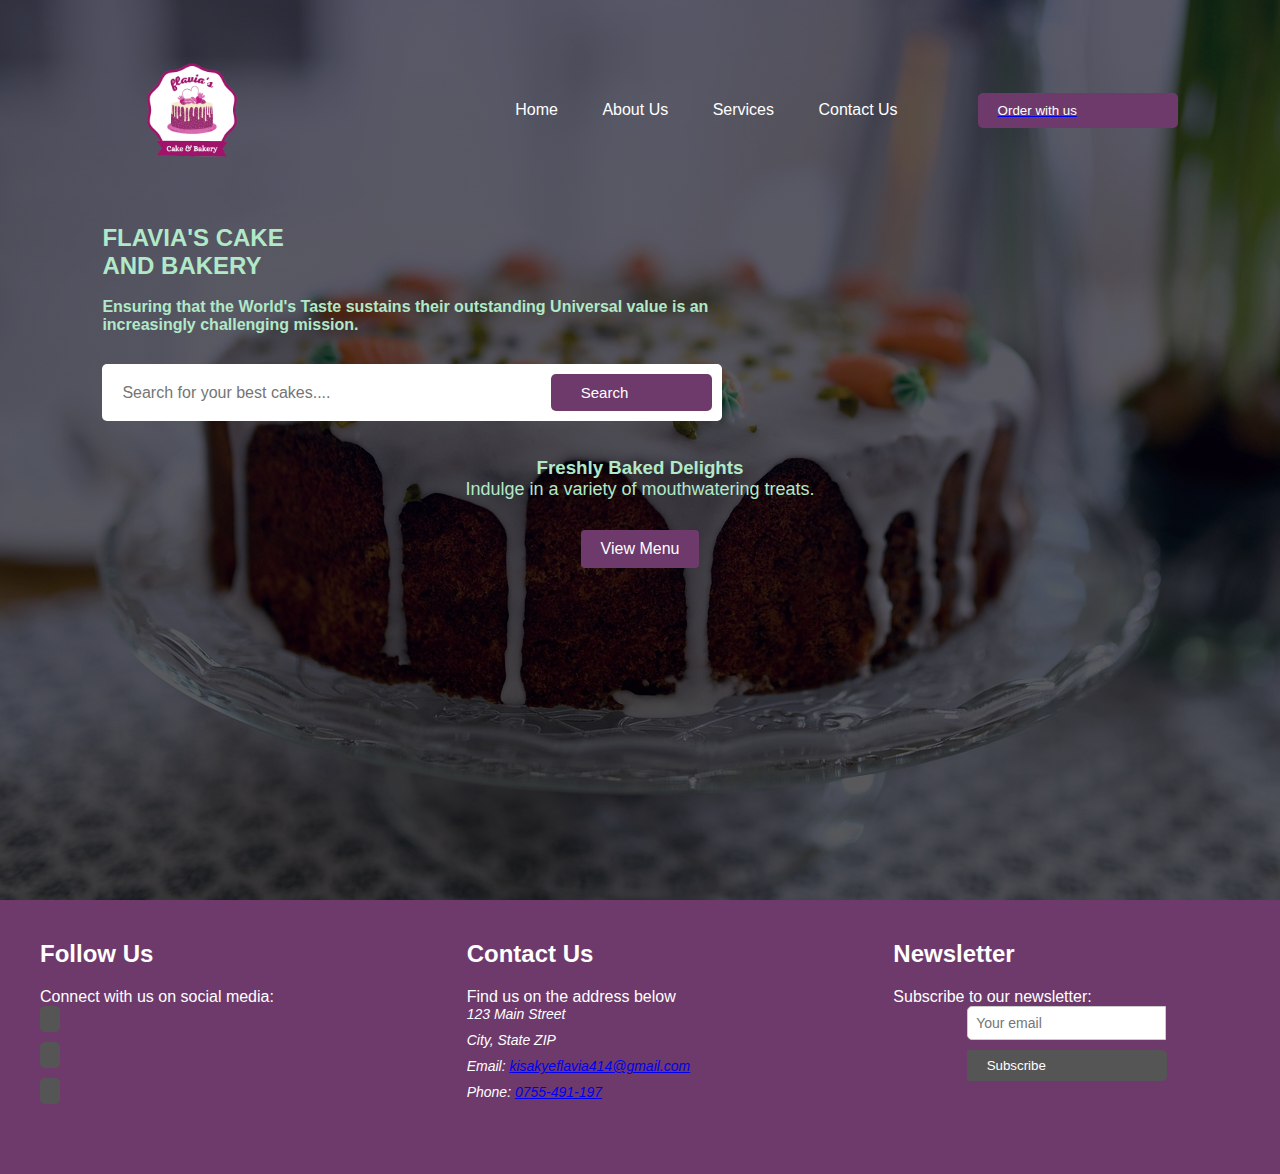
==== index.html @ bac3c1d1 "changes in all pages" ====
<!DOCTYPE html>
<html>
    <head>
        <link href='https://unpkg.com/boxicons@2.1.4/css/boxicons.min.css' rel='stylesheet'>

        <title>FLAVIA'S CAKE AND BAKERY</title>
        <link rel="stylesheet" href="style.css">
        
    </head>
<body>
    <div class="container">
        <nav>
            <img src="images/1-removebg-preview.png" class="logo">
            <ul>
               <li><a href="index.html">Home</a></li>
               <li><a href="about.html">About Us</a></li>
               <li><a href="services.html">Services</a></li>
               <li><a href="contact.html">Contact Us</a></li>
            </ul>
            <a href="contact.html"><button class="button">Order with us</button></a>
        </nav>
        <div class="content">
                <h2>FLAVIA'S CAKE<br> AND BAKERY</h2>
                <br>
                <b><p>Ensuring that the World's Taste sustains their outstanding
                Universal value is an increasingly challenging mission. </p></b>
                <form>
                    <input type="text" placeholder="Search for your best cakes....">
                    <button type="submit" class="button">Search</button>
                </form>
        </div>
        <br>
        <br>
        <div class="hero">
            <h3>Freshly Baked Delights</h3>
            <p>Indulge in a variety of mouthwatering treats.</p>
            <a href="services.html" class="cta-button">View Menu</a>
        </div>
    </div>
        
    <footer class="footer">
        <div class="footer-column">
            <h2>Follow Us</h2>
            <p>Connect with us on social media:</p>
            <ul class="social-media">
                <li><a href="https://www.facebook.com/" class="social-icon"><i class="bx bx1-facebook"></i></a></li>
                <li><a href="https://twitter.com/KisakyeFlavia26" class="social-icon"><i class="bx bx1-twitter"></i></a></li>
                <li><a href="https://www.instagram.com/flavia.kisakye.414/" class="social-icon"><i class="bx bx1-instagram"></i></a></li>
            </ul>
        </div>
        <div class="footer-column">
            <h2>Contact Us</h2>
            <p>Find us on the address below</p>
            <address>
                <p>123 Main Street</p>
                <p>City, State ZIP</p>
                <p>Email: <a href="mailto:info@example.com">kisakyeflavia414@gmail.com</a></p>
                <p>Phone: <a href="tel:+256755491197">0755-491-197</a></p>
            </address>
        </div>
        <div class="footer-column">
            <h2>Newsletter</h2>
            <p>Subscribe to our newsletter:</p>
            <form class="newsletter-form">
                <input type="email" placeholder="Your email" class="newsletter-input">
                <button type="submit" class="button newsletter-button">Subscribe</button>
            </form>
        </div>
      
    </footer>
</body>
</html>
---- style.css ----
* {
    margin: 0;
    padding: 0;
    box-sizing: border-box;
    font-family: 'poppins', sans-serif;
}

.container {
    width: 100%;
    min-height: 100vh;
    background-image: linear-gradient(rgba(0,0, 22, 0.65), rgba(0, 0,0, 0.65)), url(images/cake-4890393_1280.jpg);
    background-size: cover;
    background-position: center;
    padding: 10px 8%;
    
}

nav {
    width: 100%;
    display: flex;
    align-items: center;
    justify-content: space-between;
    padding: 10px 0;
}
.logo{
    width: 180px;
    cursor: pointer;
}
nav ul{
    list-style: none;
    width: 100%;
    text-align: right;
    padding-right: 60px;
}
nav ul li{
    display: inline-block;
    margin: 10px 20px;
}
nav ul li a{
    color: #fff;
    text-decoration: none;
}
nav ul li a:hover{
    padding: 10px 20px;
    border: 0;
    outline: 0;
    border-radius: 5px;
    background: rgba(188, 76, 188, 0.933);
    width: 200px;
    text-align: center;
}
.button{
        display: flex;
        /* align-items: center; */
        padding: 10px 20px;
        border: 0;
        outline: 0;
        border-radius: 5px;
        background: #6e3a6c;
        color: #fff;
        font-weight: 500;
        cursor: pointer;
        width: 200px;
        text-align: center;

}
.content{
    margin-top: 14px;
    color: #b1e9c8;
    max-width: 620px;
}
.content h1{
    font-size: 70px;
    font-weight: 600;
    line-height: 85px;
    margin-bottom: 25px;
}
.content form{
    display: flex;
    align-items: center;
    background: #fff;
    border-radius: 5px;
    padding: 10px;
    margin-top: 30px;
}
.content form input{
    border: 0;
    outline: 0;
    width: 100%;
    font-size: 16px;
    padding-left: 10px;
}
.content form .button{
    font-size: 15px;
    padding: 10px 30px
}
.hero {
    text-align: center;
    color: #b1e9c8;
}

.hero h2 {
    font-size: 36px;
    margin-bottom: 20px;
}

.hero p {
    font-size: 18px;
    margin-bottom: 30px;
}

.cta-button {
    display: inline-block;
    padding: 10px 20px;
    background-color: #6e3a6c;
    color: #fff;
    border: none;
    border-radius: 4px;
    text-decoration: none;
    transition: background-color 0.3s;
}

.cta-button:hover {
    background-color: #e67e22;
}



/* ... your existing CSS ... */

/* ... your existing CSS ... */

.footer {
    background-color: #6e3a6c;
    color: #fff;
    padding: 40px 0;
    display: flex;
    justify-content: space-around;
}

.footer-column {
    flex-basis: calc(33.33% - 40px);
    padding: 0 20px;
    margin-bottom: 20px;
}

.footer h2 {
    margin-bottom: 20px;
    font-size: 24px;
    flex-wrap: wrap;
}

address p, .social-icon, .newsletter-input {
    margin-bottom: 10px;
    font-size: 14px;
}

.social-media {
    list-style: none;
    padding: 0;
}

.social-icon {
    display: inline-block;
    padding: 5px 10px;
    background-color: #555;
    color: #fff;
    text-decoration: none;
    border-radius: 5px;
    margin-right: 10px;
}

.newsletter-form {
    display: flex;
    align-items: center;
    flex-direction: column;
}

.newsletter-input {
    flex-grow: 1;
    padding: 8px;
    border: 1px solid #ccc;
    border-radius: 5px 0 0 5px;
    margin-bottom: 10px;
}

.newsletter-button {
    border-radius: 0 5px 5px 0;
    padding: 8px 20px;
    background-color: #555;
    border: none;
    color: #fff;
    cursor: pointer;
}
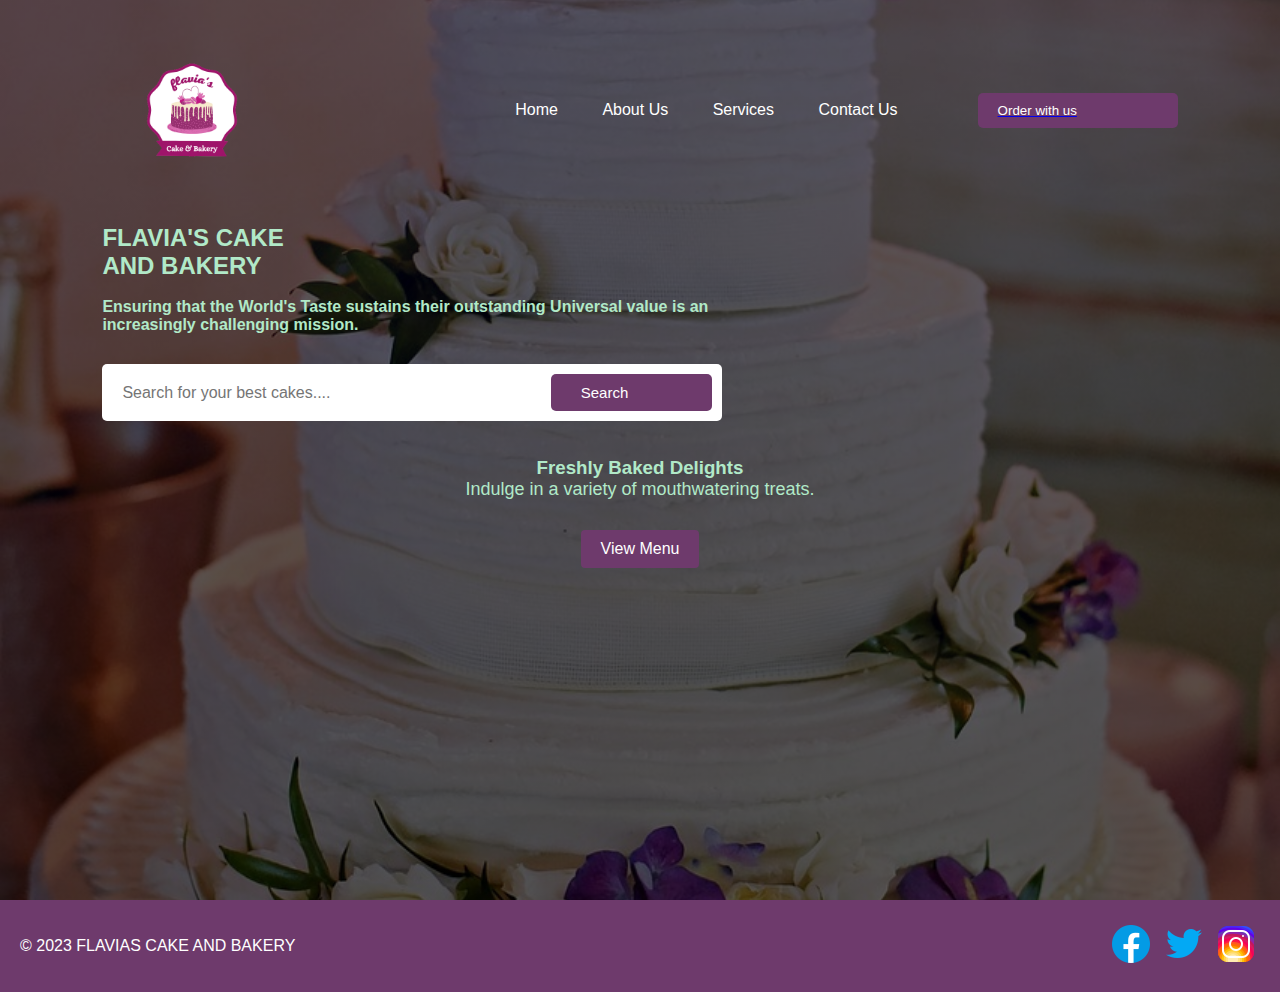
==== commit 21d8c2b0: "changes in al pages" ====
--- a/index.html
+++ b/index.html
@@ -1,7 +1,6 @@
 <!DOCTYPE html>
 <html>
     <head>
-        <link href='https://unpkg.com/boxicons@2.1.4/css/boxicons.min.css' rel='stylesheet'>
 
         <title>FLAVIA'S CAKE AND BAKERY</title>
         <link rel="stylesheet" href="style.css">
@@ -39,34 +38,14 @@
     </div>
         
     <footer class="footer">
-        <div class="footer-column">
-            <h2>Follow Us</h2>
-            <p>Connect with us on social media:</p>
-            <ul class="social-media">
-                <li><a href="https://www.facebook.com/" class="social-icon"><i class="bx bx1-facebook"></i></a></li>
-                <li><a href="https://twitter.com/KisakyeFlavia26" class="social-icon"><i class="bx bx1-twitter"></i></a></li>
-                <li><a href="https://www.instagram.com/flavia.kisakye.414/" class="social-icon"><i class="bx bx1-instagram"></i></a></li>
-            </ul>
+        <div>
+          &copy; 2023 FLAVIAS CAKE AND BAKERY
         </div>
-        <div class="footer-column">
-            <h2>Contact Us</h2>
-            <p>Find us on the address below</p>
-            <address>
-                <p>123 Main Street</p>
-                <p>City, State ZIP</p>
-                <p>Email: <a href="mailto:info@example.com">kisakyeflavia414@gmail.com</a></p>
-                <p>Phone: <a href="tel:+256755491197">0755-491-197</a></p>
-            </address>
+        <div class="social-icons">
+          <a href="#"><img src="images/icons8-facebook-48.png" alt="Facebook"></a>
+      <a href="#"><img src="images/icons8-twitter-48.png" alt="Twitter"></a>
+      <a href="#"><img src="images/icons8-instagram-48.png" alt="Instagram"></a>
         </div>
-        <div class="footer-column">
-            <h2>Newsletter</h2>
-            <p>Subscribe to our newsletter:</p>
-            <form class="newsletter-form">
-                <input type="email" placeholder="Your email" class="newsletter-input">
-                <button type="submit" class="button newsletter-button">Subscribe</button>
-            </form>
-        </div>
-      
-    </footer>
+      </footer>
 </body>
 </html>--- a/style.css
+++ b/style.css
@@ -8,7 +8,7 @@
 .container {
     width: 100%;
     min-height: 100vh;
-    background-image: linear-gradient(rgba(0,0, 22, 0.65), rgba(0, 0,0, 0.65)), url(images/cake-4890393_1280.jpg);
+    background-image: linear-gradient(rgba(0,0, 22, 0.65), rgba(0, 0,0, 0.65)), url(images/wedding-cake-4547632_1280.jpg);
     background-size: cover;
     background-position: center;
     padding: 10px 8%;
@@ -124,71 +124,11 @@
     background-color: #e67e22;
 }
 
-
-
-/* ... your existing CSS ... */
-
-/* ... your existing CSS ... */
-
 .footer {
     background-color: #6e3a6c;
     color: #fff;
-    padding: 40px 0;
+    padding: 20px;
     display: flex;
-    justify-content: space-around;
-}
-
-.footer-column {
-    flex-basis: calc(33.33% - 40px);
-    padding: 0 20px;
-    margin-bottom: 20px;
-}
-
-.footer h2 {
-    margin-bottom: 20px;
-    font-size: 24px;
-    flex-wrap: wrap;
-}
-
-address p, .social-icon, .newsletter-input {
-    margin-bottom: 10px;
-    font-size: 14px;
-}
-
-.social-media {
-    list-style: none;
-    padding: 0;
-}
-
-.social-icon {
-    display: inline-block;
-    padding: 5px 10px;
-    background-color: #555;
-    color: #fff;
-    text-decoration: none;
-    border-radius: 5px;
-    margin-right: 10px;
-}
-
-.newsletter-form {
-    display: flex;
+    justify-content: space-between;
     align-items: center;
-    flex-direction: column;
-}
-
-.newsletter-input {
-    flex-grow: 1;
-    padding: 8px;
-    border: 1px solid #ccc;
-    border-radius: 5px 0 0 5px;
-    margin-bottom: 10px;
-}
-
-.newsletter-button {
-    border-radius: 0 5px 5px 0;
-    padding: 8px 20px;
-    background-color: #555;
-    border: none;
-    color: #fff;
-    cursor: pointer;
-}
+  }